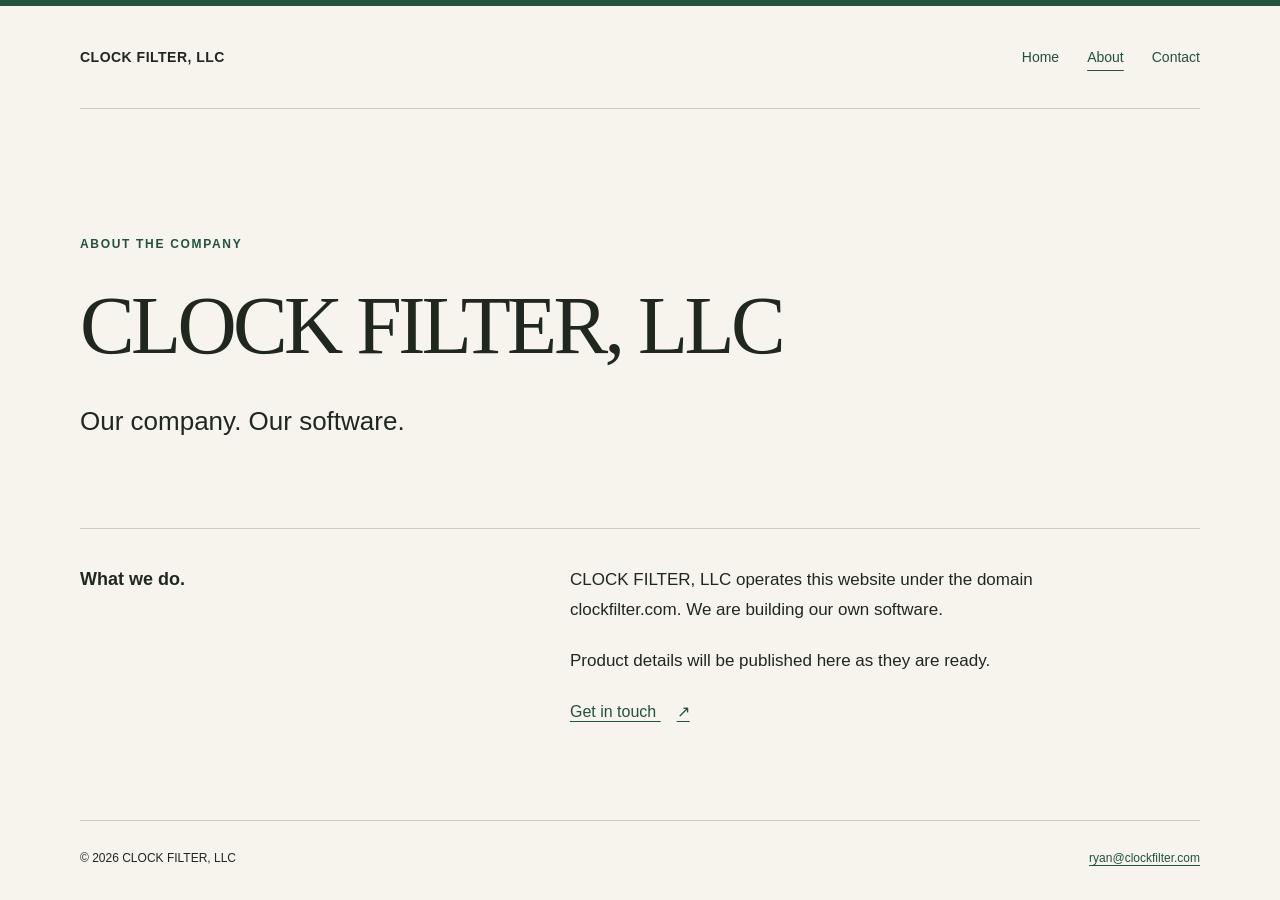
==== about/index.html @ 27979a7a "Build static CLOCK FILTER company website" ====
<!doctype html>
<html lang="en">
<head>
  <meta charset="utf-8">
  <meta name="viewport" content="width=device-width, initial-scale=1">
  <title>About — CLOCK FILTER, LLC</title>
  <meta name="description" content="About CLOCK FILTER, LLC, the company operating clockfilter.com and building its own software.">
  <link rel="stylesheet" href="/styles.css">
</head>
<body>
  <a class="skip-link" href="#main">Skip to content</a>
  <div class="shell">
    <header><a class="wordmark" href="/">CLOCK FILTER, LLC</a><nav aria-label="Main navigation"><a href="/">Home</a><a href="/about" aria-current="page">About</a><a href="/contact">Contact</a></nav></header>
    <main id="main"><section class="intro"><p class="eyebrow">About the company</p><h1>CLOCK FILTER, LLC</h1><p class="lead">Our company. Our software.</p></section>
<section class="detail"><h2>What we do.</h2><div><p>CLOCK FILTER, LLC operates this website under the domain clockfilter.com. We are building our own software.</p><p>Product details will be published here as they are ready.</p><a class="text-link" href="/contact">Get in touch <span aria-hidden="true">↗</span></a></div></section></main>
    <footer><p>© 2026 CLOCK FILTER, LLC</p><a href="mailto:ryan@clockfilter.com">ryan@clockfilter.com</a></footer>
  </div>
</body>
</html>
---- styles.css ----
* { box-sizing: border-box; }
:root { color-scheme: light; --paper: #f6f4ed; --ink: #202720; --green: #24513f; --rule: #c9cec2; }
html { background: var(--paper); color: var(--ink); font-family: -apple-system, BlinkMacSystemFont, "Segoe UI", sans-serif; }
body { margin: 0; border-top: 6px solid var(--green); }
a { color: var(--green); text-underline-offset: .24em; text-decoration-thickness: 1px; }
a:hover { text-decoration-thickness: 2px; }
a:focus-visible { outline: 3px solid var(--green); outline-offset: 6px; border-radius: 1px; }
.shell { width: min(1120px, calc(100% - 112px)); margin-inline: auto; min-height: calc(100svh - 6px); display: flex; flex-direction: column; }
header { display: flex; justify-content: space-between; align-items: center; gap: 24px; padding: 35px 0; border-bottom: 1px solid var(--rule); }
.wordmark { color: var(--ink); font-size: 14px; font-weight: 700; letter-spacing: .035em; text-decoration: none; }
nav { display: flex; gap: 28px; flex-wrap: wrap; }
nav a { font-size: 14px; text-decoration: none; padding-block: 8px; }
nav a[aria-current="page"] { text-decoration: underline; text-underline-offset: 8px; }
main { flex: 1; }
.intro { padding: clamp(64px, 10vw, 130px) 0 85px; }
.eyebrow { font-size: 12px; color: var(--green); text-transform: uppercase; letter-spacing: .14em; font-weight: 650; margin: 0 0 30px; }
h1 { font-family: Georgia, "Times New Roman", serif; font-weight: 400; font-size: clamp(44px, 6.8vw, 82px); line-height: 1.1; letter-spacing: -.045em; margin: 0 0 30px; max-width: 100%; overflow-wrap: break-word; }
.lead { max-width: 620px; font-size: clamp(20px, 2.3vw, 26px); line-height: 1.6; margin: 0; }
.detail { border-top: 1px solid var(--rule); padding: 36px 0 80px; display: grid; grid-template-columns: 1fr 1.4fr; gap: 40px; }
h2 { font-size: 18px; font-weight: 600; margin: 0; line-height: 1.6; }
.detail p { font-size: 17px; line-height: 1.8; margin: 0 0 20px; max-width: 520px; }
.text-link { display: inline-block; font-size: 16px; margin-top: 5px; }
.text-link span { margin-left: 16px; }
.email-link { font-size: clamp(20px, 3vw, 30px); line-height: 1.6; overflow-wrap: anywhere; }
footer { border-top: 1px solid var(--rule); padding: 28px 0 32px; display: flex; gap: 18px; justify-content: space-between; flex-wrap: wrap; font-size: 12px; line-height: 1.6; }
footer p { margin: 0; }
.skip-link { position: fixed; top: 12px; left: 16px; padding: 12px; background: var(--paper); transform: translateY(-160%); z-index: 2; }
.skip-link:focus { transform: translateY(0); }
@media (max-width: 640px) { .shell { width: calc(100% - 40px); } header { align-items: flex-start; flex-direction: column; gap: 20px; padding: 25px 0; } nav { gap: 28px; } .intro { padding: 64px 0 54px; } h1 { font-size: clamp(42px, 10vw, 64px); } .detail { grid-template-columns: 1fr; gap: 20px; padding: 28px 0 56px; } footer { flex-direction: column; gap: 10px; } }
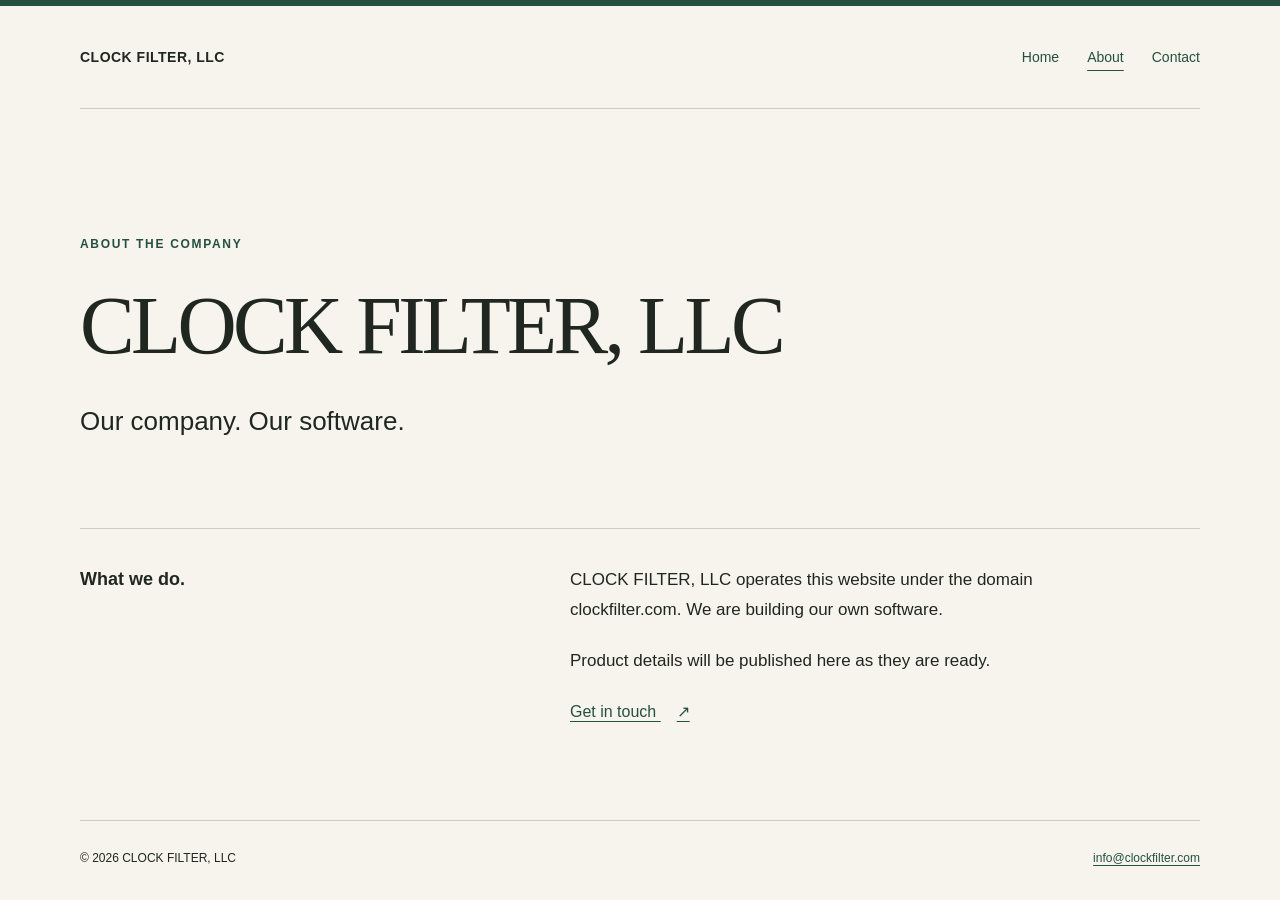
==== commit e8e3e967: "Use info@clockfilter.com for all website enquiries" ====
--- a/about/index.html
+++ b/about/index.html
@@ -13,7 +13,7 @@
     <header><a class="wordmark" href="/">CLOCK FILTER, LLC</a><nav aria-label="Main navigation"><a href="/">Home</a><a href="/about" aria-current="page">About</a><a href="/contact">Contact</a></nav></header>
     <main id="main"><section class="intro"><p class="eyebrow">About the company</p><h1>CLOCK FILTER, LLC</h1><p class="lead">Our company. Our software.</p></section>
 <section class="detail"><h2>What we do.</h2><div><p>CLOCK FILTER, LLC operates this website under the domain clockfilter.com. We are building our own software.</p><p>Product details will be published here as they are ready.</p><a class="text-link" href="/contact">Get in touch <span aria-hidden="true">↗</span></a></div></section></main>
-    <footer><p>© 2026 CLOCK FILTER, LLC</p><a href="mailto:ryan@clockfilter.com">ryan@clockfilter.com</a></footer>
+    <footer><p>© 2026 CLOCK FILTER, LLC</p><a href="mailto:info@clockfilter.com">info@clockfilter.com</a></footer>
   </div>
 </body>
 </html>
